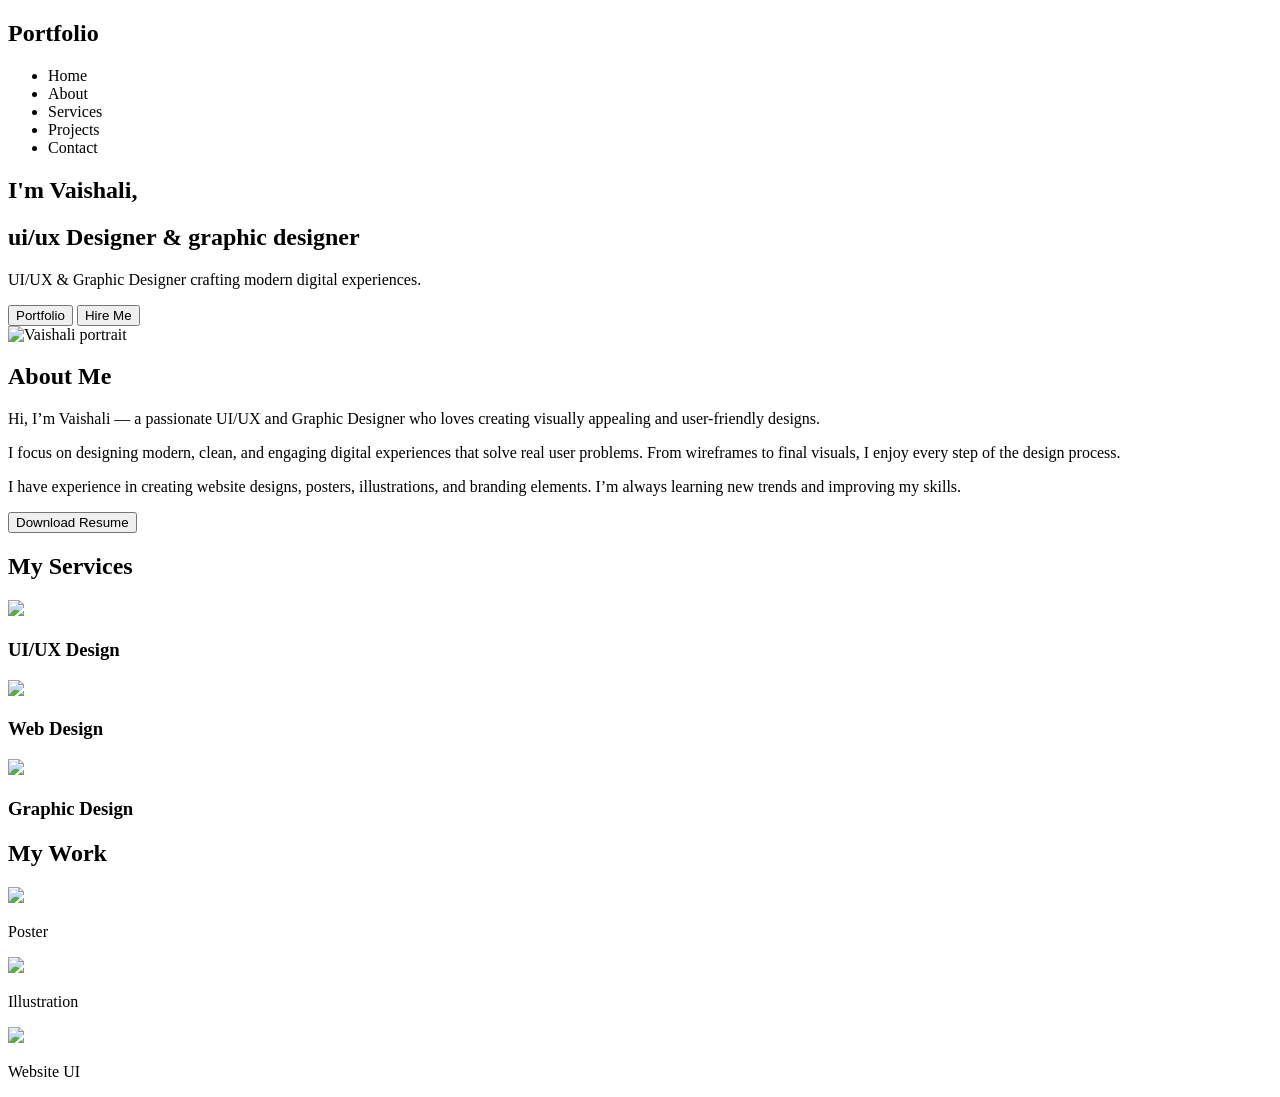
==== index.html @ 16144187 "Add files via upload" ====
<!DOCTYPE html>
<html lang="en">
<head>
<meta charset="UTF-8">
<title>Vaishali Portfolio</title>
<link rel="stylesheet" href="style.css">
</head>

<body>

<!-- NAVBAR -->
<div class="nav-wrapper">
  <nav>
    <h2>Portfolio</h2>
    <ul>
      <li class="active">Home</li>
      <li>About</li>
      <li>Services</li>
      <li>Projects</li>
      <li>Contact</li>
    </ul>
  </nav>
</div>

<!-- HERO -->
<section class="hero">
<div class="hero-section">
  <div class="hero-text">
    <h1>I'm <span>Vaishali</span>,</h1>
    <h2>ui/ux Designer & graphic designer</h2>
    <p>UI/UX & Graphic Designer crafting modern digital experiences.</p>
    <div class="buttons">
      <button class="btn">Portfolio</button>
      <button class="btn">Hire Me</button>
    </div>
  </div>

  <div class="hero-image">
    <img src="images.html/passport.png" alt="Vaishali portrait">
  </div>
</div>

<!-- introduction-->
<section class="about">

  <div class="about-container">

    

    <div class="about-text">
      <h2>About Me</h2>

      <p>
        Hi, I’m <span>Vaishali</span> — a passionate UI/UX and Graphic Designer 
        who loves creating visually appealing and user-friendly designs.
      </p>

      <p>
        I focus on designing modern, clean, and engaging digital experiences 
        that solve real user problems. From wireframes to final visuals, 
        I enjoy every step of the design process.
      </p>

      <p>
        I have experience in creating website designs, posters, illustrations, 
        and branding elements. I’m always learning new trends and improving my skills.
      </p>

      <button>Download Resume</button>
    </div>

  </div>

</section>
<!-- SERVICES -->
<section class="services">

  <h2>My Services</h2>

  <div class="cards">

    <div class="card">
      <img src="images/uiux.jpg">
      <h3>UI/UX Design</h3>
    </div>

    <div class="card">
      <img src="images/web.jpg">
      <h3>Web Design</h3>
    </div>

    <div class="card">
      <img src="images/graphic.jpg">
      <h3>Graphic Design</h3>
    </div>

  </div>

</section>

<!-- PROJECTS -->
<section class="projects">

  <h2>My Work</h2>

  <div class="grid">

    <div class="box">
      <img src="images.html/BBLUNT.png">
      <p>Poster</p>
    </div>

    <div class="box">
      <img src="images.html/spider man comic page with vorder.jpg">
      <p>Illustration</p>
    </div>

    <div class="box">
      <img src="images.html/PLATERA2.0.png">
      <p>Website UI</p>
    </div>

  </div>

</section>

</body>
</html>
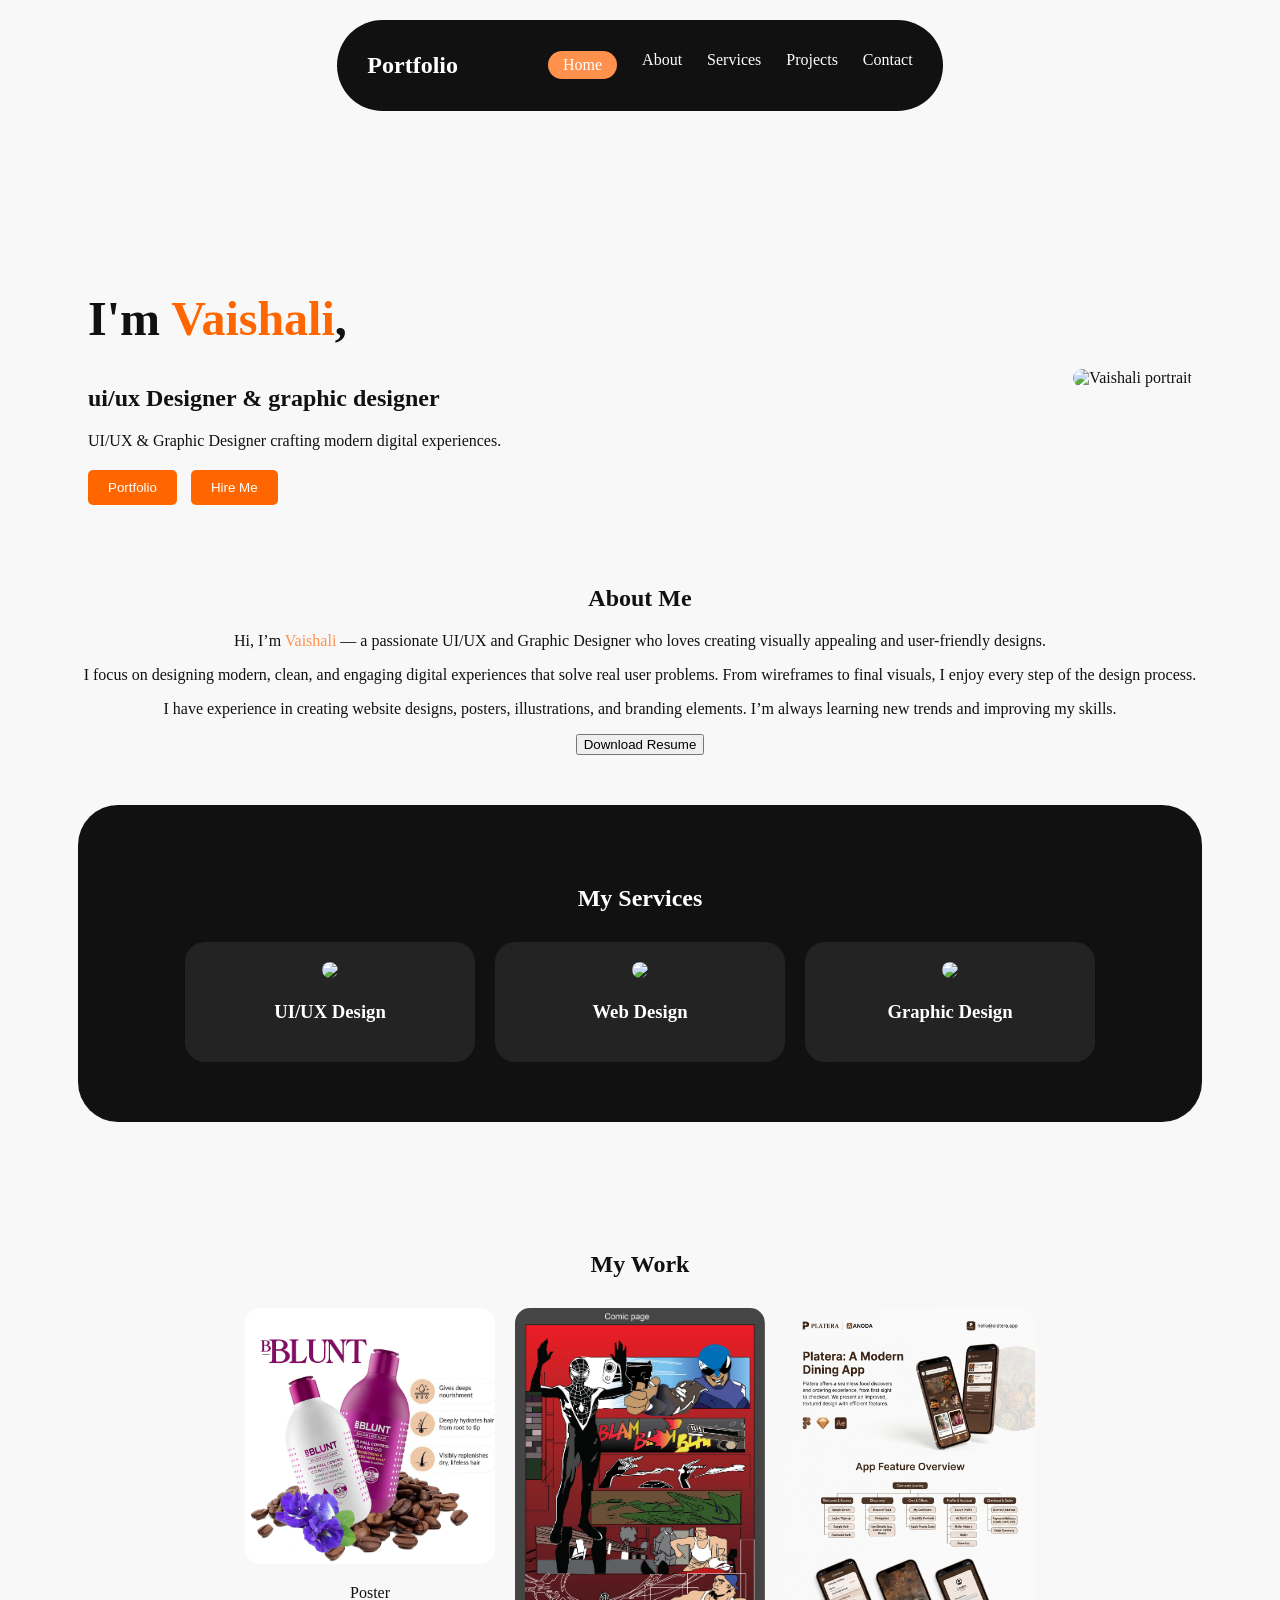
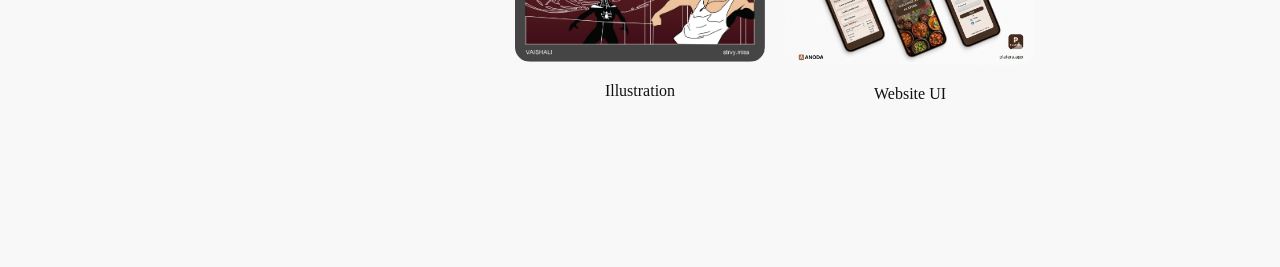
==== commit 1c63405c: "Restore index.html content and structure Restored original HTML structure and content after accident" ====
--- a/index.html
+++ b/index.html
@@ -36,7 +36,7 @@
   </div>
 
   <div class="hero-image">
-    <img src="images.html/passport.png" alt="Vaishali portrait">
+    <img src="passport.png" alt="Vaishali portrait">
   </div>
 </div>
 
@@ -80,17 +80,17 @@
   <div class="cards">
 
     <div class="card">
-      <img src="images/uiux.jpg">
+      <img src="uiux.jpg">
       <h3>UI/UX Design</h3>
     </div>
 
     <div class="card">
-      <img src="images/web.jpg">
+      <img src="web.jpg">
       <h3>Web Design</h3>
     </div>
 
     <div class="card">
-      <img src="images/graphic.jpg">
+      <img src="graphic.jpg">
       <h3>Graphic Design</h3>
     </div>
 
@@ -106,17 +106,17 @@
   <div class="grid">
 
     <div class="box">
-      <img src="images.html/BBLUNT.png">
+      <img src="BBLUNT.png">
       <p>Poster</p>
     </div>
 
     <div class="box">
-      <img src="images.html/spider man comic page with vorder.jpg">
+      <img src="spider man comic page with vorder.jpg">
       <p>Illustration</p>
     </div>
 
     <div class="box">
-      <img src="images.html/PLATERA2.0.png">
+      <img src="PLATERA2.0.png">
       <p>Website UI</p>
     </div>
 
@@ -125,4 +125,4 @@
 </section>
 
 </body>
-</html>+</html>
--- a/style.css
+++ b/style.css
@@ -0,0 +1,187 @@
+*
+.hero-section {
+  display: flex;
+  align-items: center;
+  justify-content: space-between;
+  padding: 60px;
+}
+
+.hero-text {
+  flex: 1;
+  text-align: left;
+}
+
+.hero-image {
+  flex: 1;
+  text-align: right;
+}
+
+.hero-image img {
+  width: 250px;
+  border-radius: 10px;
+}
+
+.hero-text h1 span {
+  color: #ff6600; /* highlight color */
+}
+
+.buttons .btn {
+  background-color: #ff6600;
+  color: white;
+  border: none;
+  padding: 10px 20px;
+  margin-right: 10px;
+  border-radius: 5px;
+  cursor: pointer;
+}
+{
+  margin:0;
+  padding:0;
+  box-sizing:border-box;
+  font-family:'Poppins', sans-serif;
+}
+
+body{
+  background:#f8f8f8;
+  color:#111;
+}
+
+/* NAVBAR */
+.nav-wrapper{
+  display:flex;
+  justify-content:center;
+  margin-top:20px;
+}
+
+nav{
+  background:#111;
+  color:white;
+  padding:12px 30px;
+  border-radius:50px;
+  display:flex;
+  gap:50px;
+  align-items:center;
+}
+
+nav ul{
+  display:flex;
+  gap:25px;
+  list-style:none;
+}
+
+nav li{
+  cursor:pointer;
+}
+
+.active{
+  background:#ff914d;
+  padding:5px 15px;
+  border-radius:20px;
+}
+
+/* HERO */
+.hero{
+  text-align:center;
+  padding:80px 20px;
+  position:relative;
+}
+
+.badge{
+  display:inline-block;
+  padding:6px 15px;
+  border:1px solid #ddd;
+  border-radius:20px;
+  margin-bottom:20px;
+}
+
+.hero h1{
+  font-size:48px;
+}
+
+.hero span{
+  color:#ff914d;
+}
+
+.buttons{
+  margin-top:20px;
+}
+
+.primary{
+  background:#ff914d;
+  color:white;
+  padding:10px 20px;
+  border:none;
+  border-radius:20px;
+}
+
+.secondary{
+  margin-left:10px;
+  padding:10px 20px;
+  border-radius:20px;
+  border:1px solid #ccc;
+  background:white;
+}
+
+.hero-img{
+  margin-top:40px;
+}
+
+.hero-img img{
+  width:280px;
+  border-radius:20px;
+}
+
+/* SERVICES */
+.services{
+  background:#111;
+  color:white;
+  padding:60px;
+  border-radius:40px;
+  margin:50px;
+}
+
+.cards{
+  display:flex;
+  gap:20px;
+  justify-content:center;
+  margin-top:30px;
+}
+
+.card{
+  background:rgba(255,255,255,0.08);
+  backdrop-filter:blur(10px);
+  padding:20px;
+  border-radius:20px;
+  width:250px;
+  transition:0.3s;
+}
+
+.card:hover{
+  transform:translateY(-10px);
+}
+
+.card img{
+  width:100%;
+  border-radius:15px;
+}
+
+/* PROJECTS */
+.projects{
+  padding:60px;
+}
+
+.grid{
+  display:flex;
+  gap:20px;
+  justify-content:center;
+  margin-top:30px;
+}
+
+.box{
+  width:250px;
+}
+
+.box img{
+  width:100%;
+  border-radius:15px;
+}
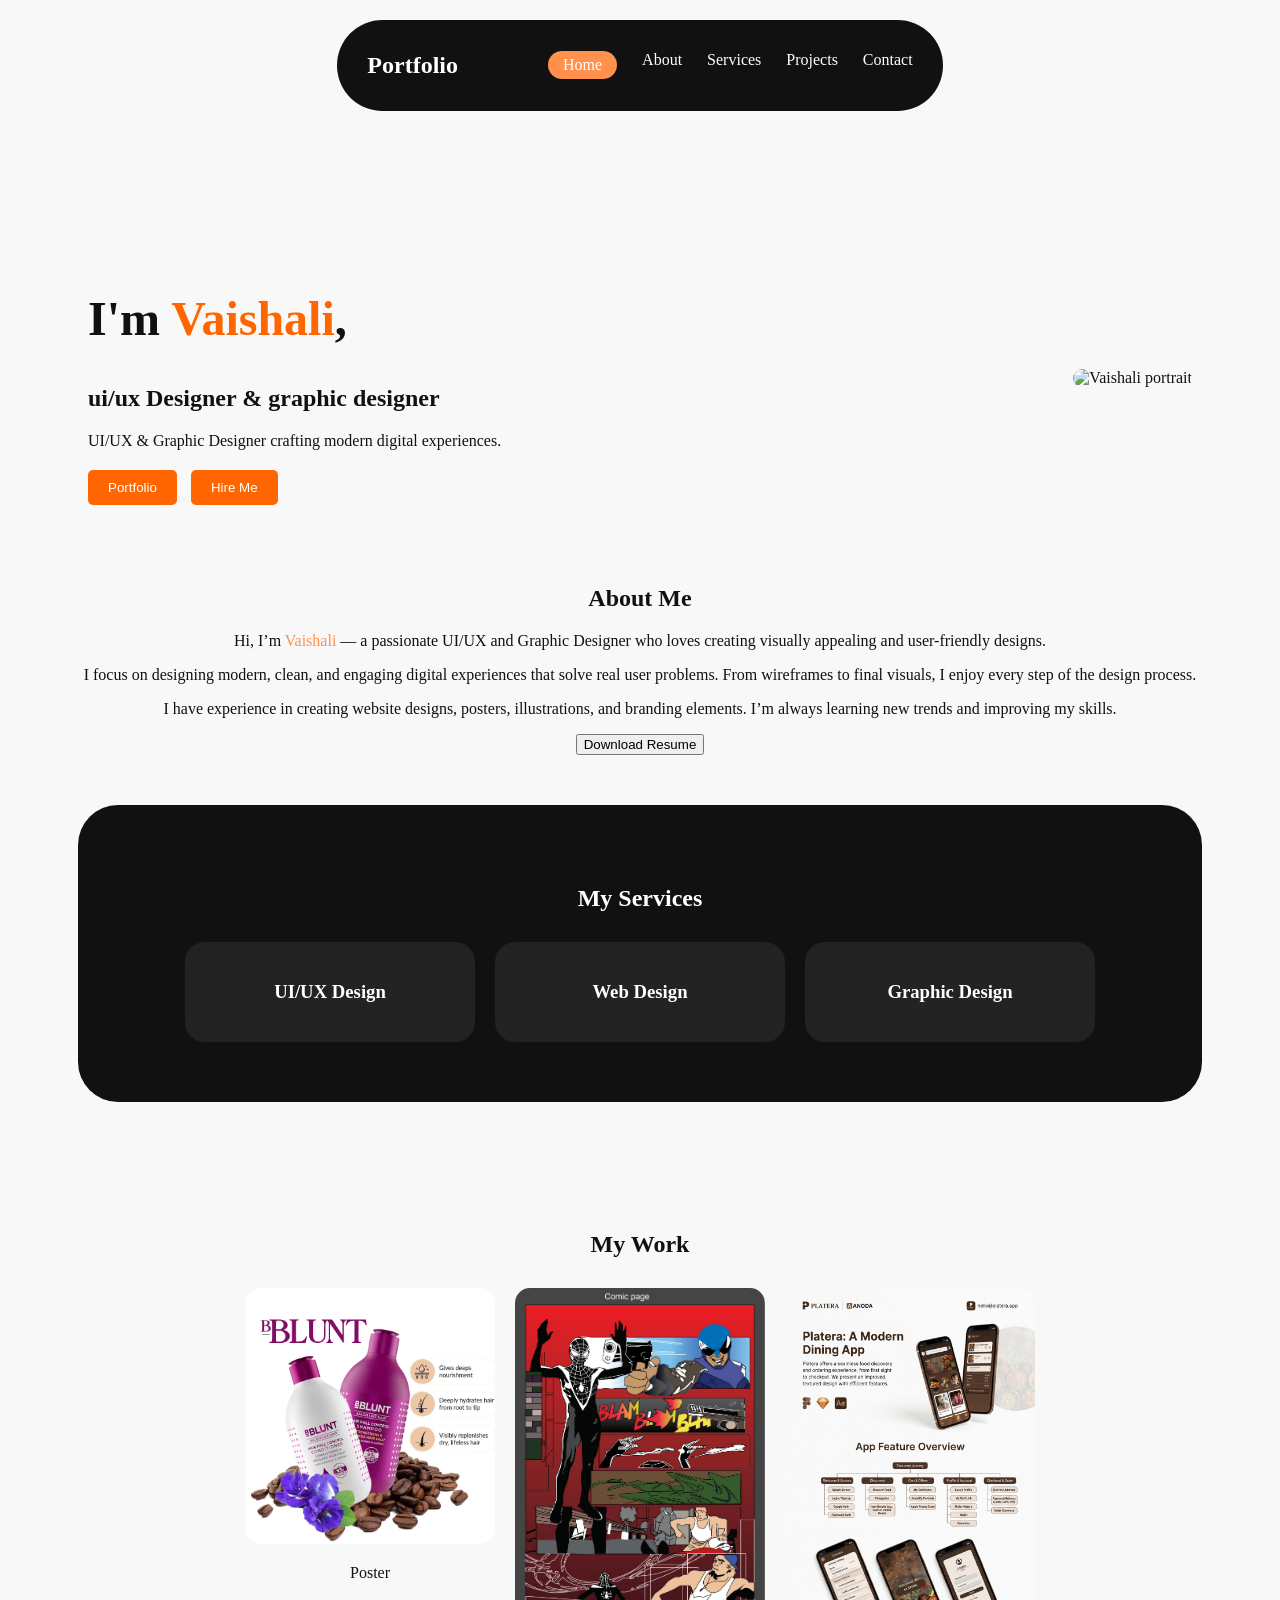
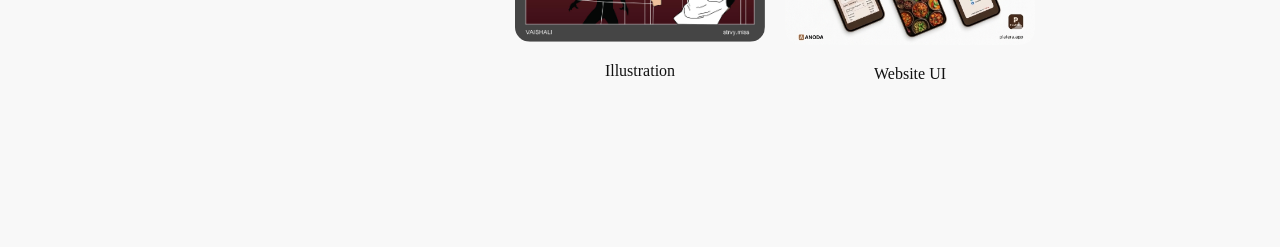
==== commit 3dd53bb7: "Update index.html" ====
--- a/index.html
+++ b/index.html
@@ -80,17 +80,17 @@
   <div class="cards">
 
     <div class="card">
-      <img src="uiux.jpg">
+      
       <h3>UI/UX Design</h3>
     </div>
 
     <div class="card">
-      <img src="web.jpg">
+     
       <h3>Web Design</h3>
     </div>
 
     <div class="card">
-      <img src="graphic.jpg">
+      
       <h3>Graphic Design</h3>
     </div>
 
